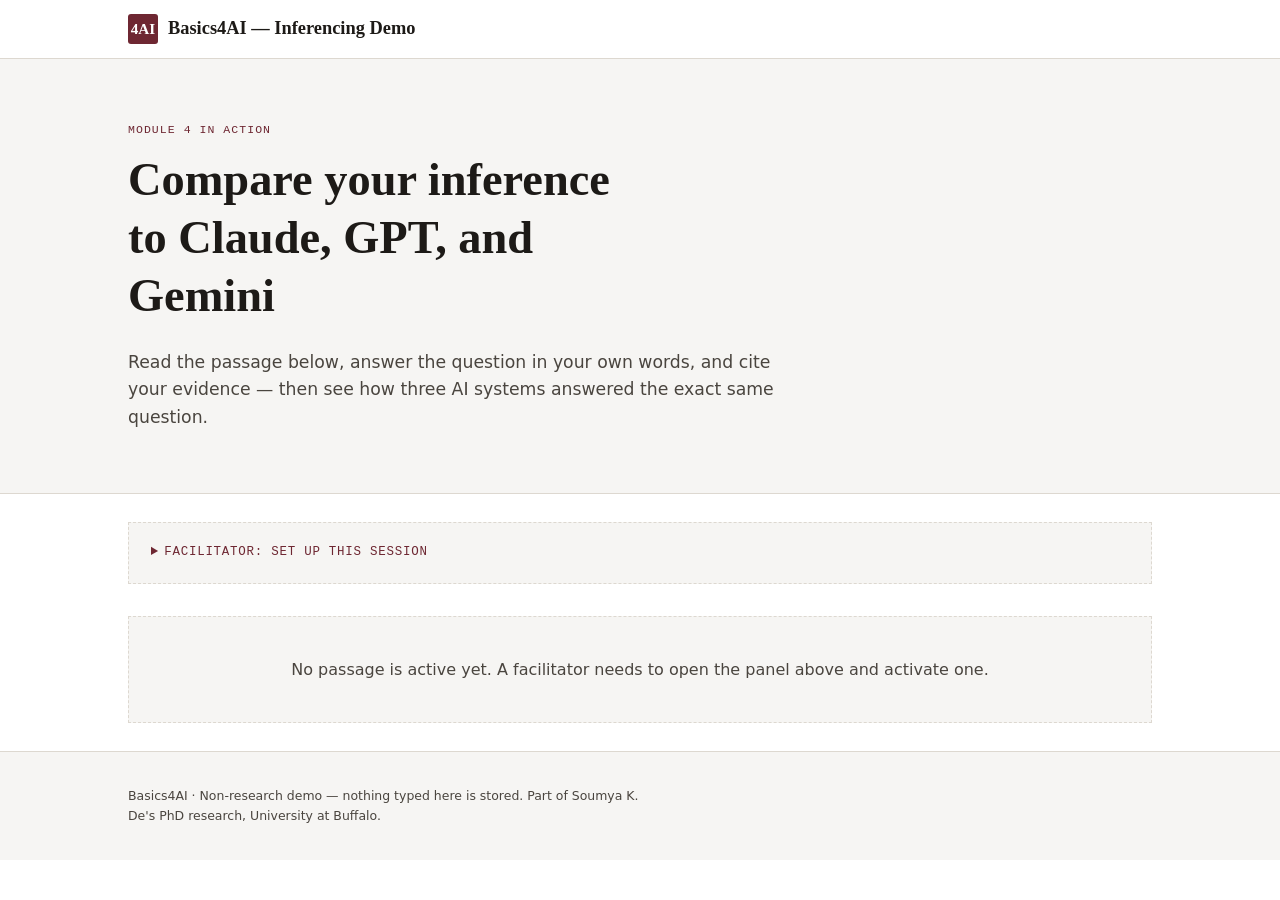
==== static/index.html @ 9f14caa0 "Initial build: inferencing comparison demo (Claude/GPT/Gemini vs child response)" ====
<!DOCTYPE html>
<html lang="en">
<head>
<meta charset="UTF-8">
<meta name="viewport" content="width=device-width, initial-scale=1.0">
<title>Inferencing Comparison — Basics4AI</title>
<meta name="description" content="Basics4AI inferencing demo: read a short passage, answer an inferencing question with evidence, then compare your response to Claude, GPT, and Gemini.">
<link rel="stylesheet" href="/static/base.css">
<link rel="stylesheet" href="/static/app.css">
</head>
<body>

<nav class="topnav">
  <div class="topnav-inner">
    <div class="brand"><span class="mark">4AI</span>Basics4AI — Inferencing Demo</div>
  </div>
</nav>

<header class="page-hero">
  <div class="container">
    <span class="eyebrow">Module 4 in action</span>
    <h1>Compare your inference to Claude, GPT, and Gemini</h1>
    <p class="lede">Read the passage below, answer the question in your own words, and cite your evidence — then see how three AI systems answered the exact same question.</p>
  </div>
</header>

<div class="demo-shell">

  <details class="facilitator-panel" id="facilitatorPanel">
    <summary>Facilitator: set up this session</summary>
    <form class="facilitator-form" id="facilitatorForm">
      <div>
        <label for="accessCode">Access code</label>
        <input type="password" id="accessCode" autocomplete="off" required>
      </div>
      <div>
        <label for="pdfFile">Reading passage (PDF)</label>
        <input type="file" id="pdfFile" accept="application/pdf" required>
      </div>
      <div>
        <label for="questionInput">Inferencing question</label>
        <textarea id="questionInput" placeholder="e.g. Why did the character decide to turn back? Use evidence from the passage." required></textarea>
      </div>
      <div>
        <button type="submit" class="btn btn-primary">Activate this passage &amp; ask the AIs</button>
        <button type="button" class="btn btn-outline" id="regenerateBtn">Retry AI answers only</button>
        <span id="facilitatorStatus" class="form-status"></span>
      </div>
      <p class="fine">Activating a new passage asks Claude, GPT, and Gemini once — their answers are then reused for every child, so re-activating repeatedly isn't necessary. Use "Retry" if one AI shows an error (e.g. a transient rate limit) without re-uploading the PDF.</p>
    </form>
  </details>

  <div id="mainArea">
    <div class="empty-state" id="emptyState">
      No passage is active yet. A facilitator needs to open the panel above and activate one.
    </div>

    <div id="sessionArea" style="display:none;">
      <span class="eyebrow">Reading passage <span id="passageFilename"></span></span>
      <div class="passage-box" id="passageText"></div>

      <span class="eyebrow">Question</span>
      <div class="question-box" id="questionText"></div>

      <form class="child-form" id="childForm">
        <div>
          <label for="childAnswer">Your answer</label>
          <textarea id="childAnswer" placeholder="What do you think, and why?" required></textarea>
        </div>
        <div>
          <label for="childEvidence">Your evidence</label>
          <textarea id="childEvidence" placeholder="Quote or point to the part of the passage that supports your answer." required></textarea>
        </div>
        <div>
          <button type="submit" class="btn btn-primary">Compare the responses</button>
        </div>
      </form>

      <span class="eyebrow">How Claude, GPT, and Gemini answered</span>
      <div class="ai-panels" id="aiPanels"></div>

      <div id="compareArea" style="display:none;">
        <span class="eyebrow">Side-by-side comparison</span>
        <h2>All four responses, as-is</h2>
        <div class="compare-table-wrap">
          <table id="compareTable">
            <thead><tr><th>Source</th><th>Answer</th><th>Evidence cited</th></tr></thead>
            <tbody id="compareBody"></tbody>
          </table>
        </div>
      </div>
    </div>
  </div>

</div>

<footer>
  <div class="container footer-inner">
    <p class="fine">Basics4AI · Non-research demo — nothing typed here is stored. Part of Soumya K. De's PhD research, University at Buffalo.</p>
  </div>
</footer>

<script src="/static/app.js"></script>
</body>
</html>
---- static/base.css ----
/* Basics4AI research site — shared stylesheet
   Distinct academic identity: charcoal ink, oxblood accent, serif headers, citation-forward typography. */

:root {
  --ink: #1d1a17;
  --ink-soft: #4a453f;
  --paper: #ffffff;
  --paper-alt: #f6f5f3;
  --line: #ddd8d0;
  --accent: #6e2732;
  --accent-bright: #8a3540;
  --accent-tint: #f6e9ea;
  --slate: #445059;
  --slate-tint: #eaeef0;
  --gold: #9c7a2f;
  --shadow: 0 1px 3px rgba(29, 26, 23, 0.08);
  --font-serif: Georgia, 'Iowan Old Style', 'Palatino Linotype', 'Book Antiqua', serif;
  --font-sans: -apple-system, BlinkMacSystemFont, 'Segoe UI', system-ui, sans-serif;
  --font-mono: 'Courier New', ui-monospace, monospace;
  --max: 1080px;
}

@media (prefers-color-scheme: dark) {
  :root {
    --ink: #ece7e0;
    --ink-soft: #b8b2a8;
    --paper: #171513;
    --paper-alt: #201d1a;
    --line: #3a352f;
    --accent: #d68a93;
    --accent-bright: #e3a4ac;
    --accent-tint: #2c1c1f;
    --slate: #a9b7c0;
    --slate-tint: #1c2226;
    --gold: #cbab5c;
    --shadow: 0 1px 4px rgba(0, 0, 0, 0.4);
  }
}
:root[data-theme="dark"] {
  --ink: #ece7e0; --ink-soft: #b8b2a8; --paper: #171513; --paper-alt: #201d1a;
  --line: #3a352f; --accent: #d68a93; --accent-bright: #e3a4ac; --accent-tint: #2c1c1f;
  --slate: #a9b7c0; --slate-tint: #1c2226; --gold: #cbab5c; --shadow: 0 1px 4px rgba(0,0,0,0.4);
}
:root[data-theme="light"] {
  --ink: #1d1a17; --ink-soft: #4a453f; --paper: #ffffff; --paper-alt: #f6f5f3;
  --line: #ddd8d0; --accent: #6e2732; --accent-bright: #8a3540; --accent-tint: #f6e9ea;
  --slate: #445059; --slate-tint: #eaeef0; --gold: #9c7a2f; --shadow: 0 1px 3px rgba(29,26,23,0.08);
}

* { box-sizing: border-box; }
html { scroll-behavior: smooth; }
body {
  margin: 0;
  font-family: var(--font-sans);
  background: var(--paper);
  color: var(--ink);
  line-height: 1.6;
  font-size: 16px;
  -webkit-font-smoothing: antialiased;
}
h1, h2, h3, h4 { font-family: var(--font-serif); font-weight: 700; color: var(--ink); line-height: 1.25; margin: 0 0 0.5em; }
h1 { font-size: clamp(2rem, 4vw, 2.9rem); }
h2 { font-size: clamp(1.5rem, 3vw, 2rem); }
h3 { font-size: 1.15rem; }
p { margin: 0 0 1em; color: var(--ink-soft); max-width: 68ch; }
a { color: var(--accent); text-decoration: none; }
a:hover { text-decoration: underline; }
.container { max-width: var(--max); margin: 0 auto; padding: 0 28px; }

.eyebrow {
  font-family: var(--font-mono);
  font-size: 0.72rem;
  letter-spacing: 0.09em;
  text-transform: uppercase;
  color: var(--accent);
  display: inline-block;
  margin-bottom: 12px;
}

/* ---------- Nav ---------- */
.topnav {
  border-bottom: 1px solid var(--line);
  background: var(--paper);
  position: sticky; top: 0; z-index: 40;
}
.topnav-inner {
  max-width: var(--max); margin: 0 auto; padding: 14px 28px;
  display: flex; align-items: center; justify-content: space-between; gap: 20px;
}
.brand {
  font-family: var(--font-serif); font-weight: 700; font-size: 1.15rem;
  display: flex; align-items: center; gap: 10px; color: var(--ink); white-space: nowrap;
}
.brand .mark {
  width: 30px; height: 30px; border-radius: 3px; background: var(--accent);
  color: #fff; display: flex; align-items: center; justify-content: center;
  font-family: var(--font-serif); font-size: 0.95rem; flex-shrink: 0;
}
.navlinks { display: flex; align-items: center; gap: 4px; flex-wrap: wrap; }
.navgroup { position: relative; }
.navgroup > button {
  font-family: var(--font-sans); font-size: 0.88rem; color: var(--ink-soft);
  background: none; border: none; cursor: pointer; padding: 8px 12px; border-radius: 4px;
}
.navgroup > button:hover, .navgroup:focus-within > button { color: var(--accent); background: var(--paper-alt); }
.navgroup .dropdown {
  display: none; position: absolute; top: 100%; left: 0; background: var(--paper);
  border: 1px solid var(--line); box-shadow: var(--shadow); min-width: 230px; padding: 6px; margin-top: 4px;
}
.navgroup:hover .dropdown, .navgroup:focus-within .dropdown { display: block; }
.navgroup .dropdown a {
  display: block; padding: 9px 12px; font-size: 0.86rem; color: var(--ink-soft); border-radius: 3px;
}
.navgroup .dropdown a:hover { background: var(--accent-tint); color: var(--accent); text-decoration: none; }
.navlinks > a { font-size: 0.88rem; color: var(--ink-soft); padding: 8px 12px; border-radius: 4px; }
.navlinks > a:hover { color: var(--accent); background: var(--paper-alt); text-decoration: none; }
.navlinks > a.current, .navgroup.current > button { color: var(--accent); font-weight: 600; }
.nav-toggle { display: none; background: none; border: 1px solid var(--line); border-radius: 4px; padding: 8px 10px; cursor: pointer; }
@media (max-width: 880px) {
  .navlinks { display: none; width: 100%; flex-direction: column; align-items: stretch; gap: 2px; }
  .navlinks.open { display: flex; }
  .navgroup .dropdown { display: block; position: static; border: none; box-shadow: none; padding-left: 12px; margin: 0; }
  .navgroup > button { width: 100%; text-align: left; }
  .topnav-inner { flex-wrap: wrap; }
  .nav-toggle { display: block; }
}

/* ---------- Hero / page header ---------- */
.page-hero {
  padding: 56px 0 44px; border-bottom: 1px solid var(--line); background: var(--paper-alt);
}
.page-hero h1 { max-width: 22ch; }
.page-hero .lede { font-size: 1.08rem; max-width: 62ch; }
.page-hero .meta-row {
  display: flex; gap: 18px; flex-wrap: wrap; margin-top: 18px;
  font-family: var(--font-mono); font-size: 0.78rem; color: var(--ink-soft);
}
.page-hero .meta-row span { padding: 4px 0; border-top: 2px solid var(--gold); padding-top: 6px; }

/* ---------- Sections ---------- */
.block { padding: 52px 0; }
.block.alt { background: var(--paper-alt); }
.block-head { max-width: 74ch; margin-bottom: 30px; }
.block + .block { border-top: 1px solid var(--line); }

/* ---------- Cards / grids ---------- */
.grid { display: grid; gap: 20px; }
.grid-2 { grid-template-columns: 1fr 1fr; }
.grid-3 { grid-template-columns: repeat(3, 1fr); }
.grid-4 { grid-template-columns: repeat(4, 1fr); }
@media (max-width: 760px) { .grid-2, .grid-3, .grid-4 { grid-template-columns: 1fr; } }

.card {
  background: var(--paper); border: 1px solid var(--line); padding: 22px 24px; box-shadow: var(--shadow);
}
.card h3 { margin-bottom: 8px; }
.card p { font-size: 0.92rem; margin-bottom: 0; }
.card .tag {
  font-family: var(--font-mono); font-size: 0.68rem; letter-spacing: 0.06em; text-transform: uppercase;
  color: var(--accent); display: inline-block; margin-bottom: 10px;
}

.nav-card {
  display: block; background: var(--paper); border: 1px solid var(--line); padding: 22px 24px;
  box-shadow: var(--shadow); transition: border-color 0.15s ease;
}
.nav-card:hover { border-color: var(--accent); text-decoration: none; }
.nav-card .cluster { font-family: var(--font-mono); font-size: 0.68rem; letter-spacing: 0.06em; text-transform: uppercase; color: var(--gold); }
.nav-card h3 { color: var(--ink); margin: 6px 0 8px; }
.nav-card p { font-size: 0.88rem; margin: 0; }

/* ---------- Stat strip ---------- */
.stat-strip { display: flex; flex-wrap: wrap; gap: 0; border: 1px solid var(--line); }
.stat { flex: 1 1 140px; padding: 18px 20px; border-right: 1px solid var(--line); }
.stat:last-child { border-right: none; }
.stat .num { font-family: var(--font-serif); font-size: 1.7rem; font-weight: 700; color: var(--accent); display: block; }
.stat .label { font-size: 0.78rem; color: var(--ink-soft); }

/* ---------- Tables ---------- */
.table-wrap { overflow-x: auto; border: 1px solid var(--line); }
table { width: 100%; border-collapse: collapse; font-size: 0.88rem; }
th, td { padding: 11px 14px; text-align: left; border-bottom: 1px solid var(--line); vertical-align: top; }
th { background: var(--paper-alt); font-family: var(--font-sans); font-weight: 700; font-size: 0.78rem; text-transform: uppercase; letter-spacing: 0.03em; color: var(--ink-soft); }
tr:last-child td { border-bottom: none; }
td.status-yes { color: var(--accent); font-weight: 700; }
td.center { text-align: center; }

/* ---------- Pull quote ---------- */
.pull {
  border-left: 3px solid var(--accent); padding: 4px 0 4px 22px; margin: 24px 0;
  font-family: var(--font-serif); font-size: 1.1rem; font-style: italic; color: var(--ink);
}

/* ---------- Callout / disclosure boxes ---------- */
.callout { border: 1px solid var(--line); background: var(--paper-alt); padding: 18px 22px; margin: 20px 0; }
.callout.accent { border-color: var(--accent); background: var(--accent-tint); }
.callout p:last-child { margin-bottom: 0; }
.callout .callout-label { font-family: var(--font-mono); font-size: 0.7rem; text-transform: uppercase; letter-spacing: 0.06em; color: var(--accent); display: block; margin-bottom: 8px; }

/* ---------- Placeholder page ---------- */
.placeholder-box {
  border: 1px dashed var(--line); padding: 36px 30px; text-align: center; background: var(--paper-alt);
}
.placeholder-box .icon { font-size: 1.6rem; margin-bottom: 10px; display: block; }

/* ---------- Citations ---------- */
.citelist { font-size: 0.82rem; color: var(--ink-soft); }
.citelist li { margin-bottom: 8px; }
.cite-inline { font-family: var(--font-mono); font-size: 0.85em; color: var(--slate); }

/* ---------- Buttons ---------- */
.btn { display: inline-block; padding: 11px 22px; border: 1px solid var(--ink); font-size: 0.9rem; font-weight: 600; }
.btn-primary { background: var(--accent); border-color: var(--accent); color: #fff; }
.btn-primary:hover { background: var(--accent-bright); border-color: var(--accent-bright); text-decoration: none; color: #fff; }
.btn-outline { color: var(--ink); }
.btn-outline:hover { background: var(--paper-alt); text-decoration: none; }

/* ---------- Footer ---------- */
footer { border-top: 1px solid var(--line); padding: 34px 0; background: var(--paper-alt); }
.footer-inner { display: flex; justify-content: space-between; align-items: center; flex-wrap: wrap; gap: 12px; }
.fine { font-size: 0.78rem; color: var(--ink-soft); margin: 0; }

/* ---------- Utility ---------- */
.measure { max-width: 68ch; }
.list-clean { padding-left: 0; list-style: none; }
.list-clean li { padding-left: 20px; position: relative; margin-bottom: 8px; color: var(--ink-soft); }
.list-clean li::before { content: '—'; position: absolute; left: 0; color: var(--accent); }
---- static/app.css ----
/* Demo-specific styles, layered on top of base.css design tokens */

.demo-shell { max-width: 1080px; margin: 0 auto; padding: 28px; }

.facilitator-panel {
  border: 1px dashed var(--line); background: var(--paper-alt);
  padding: 20px 22px; margin-bottom: 32px;
}
.facilitator-panel.open { border-style: solid; border-color: var(--accent); }
.facilitator-panel summary { cursor: pointer; font-family: var(--font-mono); font-size: 0.78rem; text-transform: uppercase; letter-spacing: 0.06em; color: var(--accent); }
.facilitator-form { display: grid; gap: 14px; margin-top: 16px; }
.facilitator-form label { display: block; font-size: 0.82rem; font-weight: 600; margin-bottom: 6px; color: var(--ink); }
.facilitator-form input[type="text"],
.facilitator-form input[type="password"],
.facilitator-form textarea,
.facilitator-form input[type="file"] {
  width: 100%; padding: 9px 12px; border: 1px solid var(--line); background: var(--paper);
  color: var(--ink); font-family: var(--font-sans); font-size: 0.92rem;
}
.facilitator-form textarea { resize: vertical; min-height: 60px; }
.form-status { font-size: 0.85rem; margin-top: 4px; }
.form-status.error { color: var(--accent); }
.form-status.ok { color: #2e7d4f; }

.passage-box { border: 1px solid var(--line); background: var(--paper-alt); padding: 22px 24px; margin: 20px 0; white-space: pre-wrap; font-size: 0.95rem; line-height: 1.7; max-height: 360px; overflow-y: auto; }
.question-box { font-family: var(--font-serif); font-size: 1.15rem; font-weight: 700; margin: 16px 0; }

.child-form { display: grid; gap: 16px; margin: 20px 0 30px; }
.child-form textarea { width: 100%; padding: 12px 14px; border: 1px solid var(--line); font-size: 0.95rem; font-family: var(--font-sans); min-height: 70px; resize: vertical; }
.child-form label { display: block; font-weight: 600; margin-bottom: 6px; }

.ai-panels { display: grid; grid-template-columns: repeat(3, 1fr); gap: 18px; margin: 20px 0; }
@media (max-width: 820px) { .ai-panels { grid-template-columns: 1fr; } }
.ai-panel { border: 1px solid var(--line); padding: 18px 20px; background: var(--paper); }
.ai-panel h4 { margin: 0 0 10px; font-family: var(--font-mono); font-size: 0.8rem; text-transform: uppercase; letter-spacing: 0.05em; color: var(--slate); }
.ai-panel .a-label { font-weight: 700; font-size: 0.85rem; margin-top: 8px; }
.ai-panel .a-text { font-size: 0.9rem; color: var(--ink-soft); margin-bottom: 8px; }
.ai-panel.pending { opacity: 0.55; }
.ai-panel.errored { border-color: var(--accent); }
.ai-panel .err-text { color: var(--accent); font-size: 0.85rem; }

.compare-table-wrap { margin-top: 20px; overflow-x: auto; border: 1px solid var(--line); }
.compare-table-wrap table { width: 100%; border-collapse: collapse; font-size: 0.9rem; }
.compare-table-wrap th, .compare-table-wrap td { border: 1px solid var(--line); padding: 12px 14px; text-align: left; vertical-align: top; }
.compare-table-wrap th { background: var(--paper-alt); font-size: 0.78rem; text-transform: uppercase; letter-spacing: 0.03em; }
.compare-table-wrap td.source-cell { font-weight: 700; white-space: nowrap; }

.empty-state { border: 1px dashed var(--line); padding: 40px 30px; text-align: center; color: var(--ink-soft); background: var(--paper-alt); }

.badge { display: inline-block; font-family: var(--font-mono); font-size: 0.68rem; text-transform: uppercase; padding: 3px 8px; border: 1px solid var(--line); margin-left: 8px; }
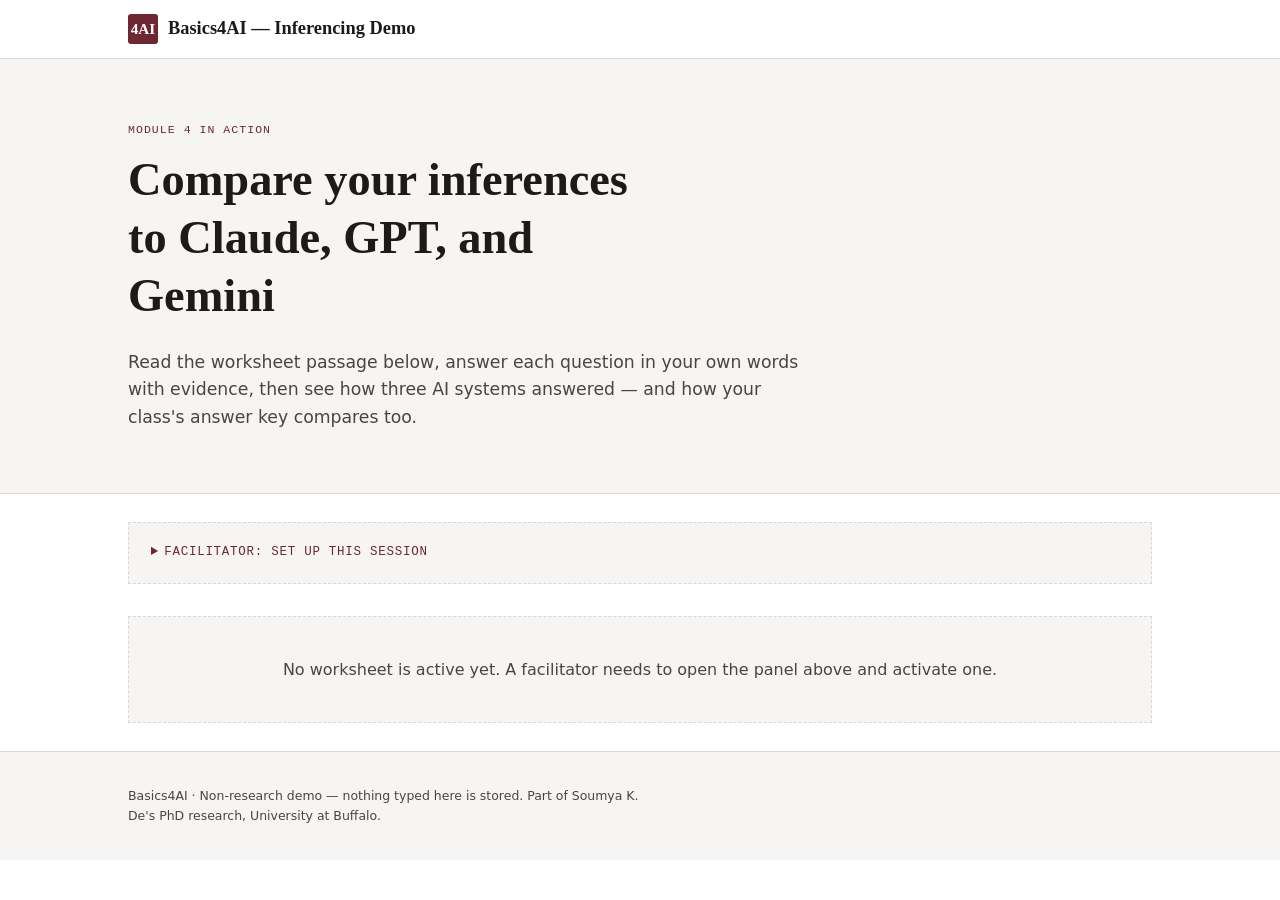
==== commit 35619c09: "Support multiple questions per worksheet with a separate answer-key PDF; 5-way comparison (child/Cla" ====
--- a/static/index.html
+++ b/static/index.html
@@ -4,7 +4,7 @@
 <meta charset="UTF-8">
 <meta name="viewport" content="width=device-width, initial-scale=1.0">
 <title>Inferencing Comparison — Basics4AI</title>
-<meta name="description" content="Basics4AI inferencing demo: read a short passage, answer an inferencing question with evidence, then compare your response to Claude, GPT, and Gemini.">
+<meta name="description" content="Basics4AI inferencing demo: read a short worksheet passage, answer each inferencing question with evidence, then compare your responses to Claude, GPT, Gemini, and the answer key.">
 <link rel="stylesheet" href="/static/base.css">
 <link rel="stylesheet" href="/static/app.css">
 </head>
@@ -19,8 +19,8 @@
 <header class="page-hero">
   <div class="container">
     <span class="eyebrow">Module 4 in action</span>
-    <h1>Compare your inference to Claude, GPT, and Gemini</h1>
-    <p class="lede">Read the passage below, answer the question in your own words, and cite your evidence — then see how three AI systems answered the exact same question.</p>
+    <h1>Compare your inferences to Claude, GPT, and Gemini</h1>
+    <p class="lede">Read the worksheet passage below, answer each question in your own words with evidence, then see how three AI systems answered — and how your class's answer key compares too.</p>
   </div>
 </header>
 
@@ -28,71 +28,112 @@
 
   <details class="facilitator-panel" id="facilitatorPanel">
     <summary>Facilitator: set up this session</summary>
-    <form class="facilitator-form" id="facilitatorForm">
+
+    <div id="extractStep" class="facilitator-form">
       <div>
         <label for="accessCode">Access code</label>
         <input type="password" id="accessCode" autocomplete="off" required>
       </div>
       <div>
-        <label for="pdfFile">Reading passage (PDF)</label>
-        <input type="file" id="pdfFile" accept="application/pdf" required>
+        <label for="passagePdf">Passage worksheet (PDF — passage + printed questions)</label>
+        <input type="file" id="passagePdf" accept="application/pdf" required>
       </div>
       <div>
-        <label for="questionInput">Inferencing question</label>
-        <textarea id="questionInput" placeholder="e.g. Why did the character decide to turn back? Use evidence from the passage." required></textarea>
+        <label for="answerKeyPdf">Answer key (PDF — sample answers + "How do you know this?" evidence)</label>
+        <input type="file" id="answerKeyPdf" accept="application/pdf" required>
       </div>
       <div>
-        <button type="submit" class="btn btn-primary">Activate this passage &amp; ask the AIs</button>
+        <button type="button" class="btn btn-primary" id="extractBtn">Read PDFs</button>
+        <span id="extractStatus" class="form-status"></span>
+      </div>
+    </div>
+
+    <div id="reviewStep" style="display:none;">
+      <div class="facilitator-form">
+        <div>
+          <label>Passage text (for your reference — copy question wording from here)</label>
+          <div class="readonly-box" id="extractedPassage"></div>
+        </div>
+        <div>
+          <label>Answer key text (for your reference — copy answers/evidence from here)</label>
+          <div class="readonly-box" id="extractedAnswerKey"></div>
+        </div>
+      </div>
+
+      <h3 style="margin-top:22px;">Questions for this worksheet</h3>
+      <div id="questionRows"></div>
+      <button type="button" class="btn btn-outline" id="addQuestionBtn" style="margin-top:10px;">+ Add question</button>
+
+      <div style="margin-top:18px;">
+        <button type="button" class="btn btn-primary" id="activateBtn">Activate &amp; ask the AIs</button>
         <button type="button" class="btn btn-outline" id="regenerateBtn">Retry AI answers only</button>
-        <span id="facilitatorStatus" class="form-status"></span>
+        <span id="activateStatus" class="form-status"></span>
       </div>
-      <p class="fine">Activating a new passage asks Claude, GPT, and Gemini once — their answers are then reused for every child, so re-activating repeatedly isn't necessary. Use "Retry" if one AI shows an error (e.g. a transient rate limit) without re-uploading the PDF.</p>
-    </form>
+      <p class="fine">Activating asks Claude, GPT, and Gemini once per question — their answers are then reused for every child.</p>
+    </div>
   </details>
 
   <div id="mainArea">
     <div class="empty-state" id="emptyState">
-      No passage is active yet. A facilitator needs to open the panel above and activate one.
+      No worksheet is active yet. A facilitator needs to open the panel above and activate one.
     </div>
 
     <div id="sessionArea" style="display:none;">
       <span class="eyebrow">Reading passage <span id="passageFilename"></span></span>
       <div class="passage-box" id="passageText"></div>
 
-      <span class="eyebrow">Question</span>
-      <div class="question-box" id="questionText"></div>
-
-      <form class="child-form" id="childForm">
-        <div>
-          <label for="childAnswer">Your answer</label>
-          <textarea id="childAnswer" placeholder="What do you think, and why?" required></textarea>
-        </div>
-        <div>
-          <label for="childEvidence">Your evidence</label>
-          <textarea id="childEvidence" placeholder="Quote or point to the part of the passage that supports your answer." required></textarea>
-        </div>
-        <div>
-          <button type="submit" class="btn btn-primary">Compare the responses</button>
-        </div>
-      </form>
-
-      <span class="eyebrow">How Claude, GPT, and Gemini answered</span>
-      <div class="ai-panels" id="aiPanels"></div>
-
-      <div id="compareArea" style="display:none;">
-        <span class="eyebrow">Side-by-side comparison</span>
-        <h2>All four responses, as-is</h2>
-        <div class="compare-table-wrap">
-          <table id="compareTable">
-            <thead><tr><th>Source</th><th>Answer</th><th>Evidence cited</th></tr></thead>
-            <tbody id="compareBody"></tbody>
-          </table>
-        </div>
-      </div>
+      <div id="questionBlocks"></div>
     </div>
   </div>
 
 </div>
+
+<template id="questionRowTemplate">
+  <div class="question-row">
+    <label>Question</label>
+    <textarea class="q-question" placeholder="Copy the question text from the passage PDF above."></textarea>
+    <label>Reference answer (from answer key)</label>
+    <textarea class="q-ref-answer" placeholder="Copy the sample answer from the answer key PDF above."></textarea>
+    <label>Reference evidence — "How do you know this?" (from answer key)</label>
+    <textarea class="q-ref-evidence" placeholder="Copy the supporting evidence from the answer key PDF above."></textarea>
+    <button type="button" class="btn btn-outline remove-row-btn">Remove this question</button>
+  </div>
+</template>
+
+<template id="questionBlockTemplate">
+  <div class="question-block">
+    <span class="eyebrow">Question <span class="q-index"></span></span>
+    <div class="question-box q-text"></div>
+
+    <form class="child-form">
+      <div>
+        <label>Your answer</label>
+        <textarea class="child-answer" placeholder="What do you think, and why?" required></textarea>
+      </div>
+      <div>
+        <label>Your evidence</label>
+        <textarea class="child-evidence" placeholder="Quote or point to the part of the passage that supports your answer." required></textarea>
+      </div>
+      <div>
+        <button type="submit" class="btn btn-primary">Compare the responses</button>
+      </div>
+    </form>
+
+    <span class="eyebrow">How Claude, GPT, and Gemini answered</span>
+    <div class="ai-panels"></div>
+
+    <div class="compare-area" style="display:none;">
+      <span class="eyebrow">Side-by-side comparison</span>
+      <h3>All five responses, as-is</h3>
+      <div class="compare-table-wrap">
+        <table>
+          <thead><tr><th>Source</th><th>Answer</th><th>Evidence cited</th></tr></thead>
+          <tbody class="compare-body"></tbody>
+        </table>
+      </div>
+    </div>
+  </div>
+</template>
 
 <footer>
   <div class="container footer-inner">
--- a/static/app.css
+++ b/static/app.css
@@ -48,3 +48,14 @@
 .empty-state { border: 1px dashed var(--line); padding: 40px 30px; text-align: center; color: var(--ink-soft); background: var(--paper-alt); }
 
 .badge { display: inline-block; font-family: var(--font-mono); font-size: 0.68rem; text-transform: uppercase; padding: 3px 8px; border: 1px solid var(--line); margin-left: 8px; }
+
+.readonly-box { border: 1px solid var(--line); background: var(--paper); padding: 14px 16px; max-height: 200px; overflow-y: auto; white-space: pre-wrap; font-size: 0.85rem; line-height: 1.6; color: var(--ink-soft); margin-top: 4px; }
+
+.question-row { border: 1px solid var(--line); background: var(--paper); padding: 16px 18px; margin-bottom: 14px; display: grid; gap: 10px; }
+.question-row label { font-size: 0.8rem; font-weight: 600; margin-bottom: 2px; }
+.question-row textarea { width: 100%; padding: 8px 10px; border: 1px solid var(--line); font-family: var(--font-sans); font-size: 0.88rem; min-height: 50px; resize: vertical; }
+.remove-row-btn { justify-self: start; font-size: 0.78rem; padding: 6px 12px; }
+
+.question-block { border-top: 3px solid var(--accent); padding: 26px 0; margin-top: 10px; }
+.question-block:first-child { border-top: none; margin-top: 0; padding-top: 0; }
+.q-index { font-weight: 700; }
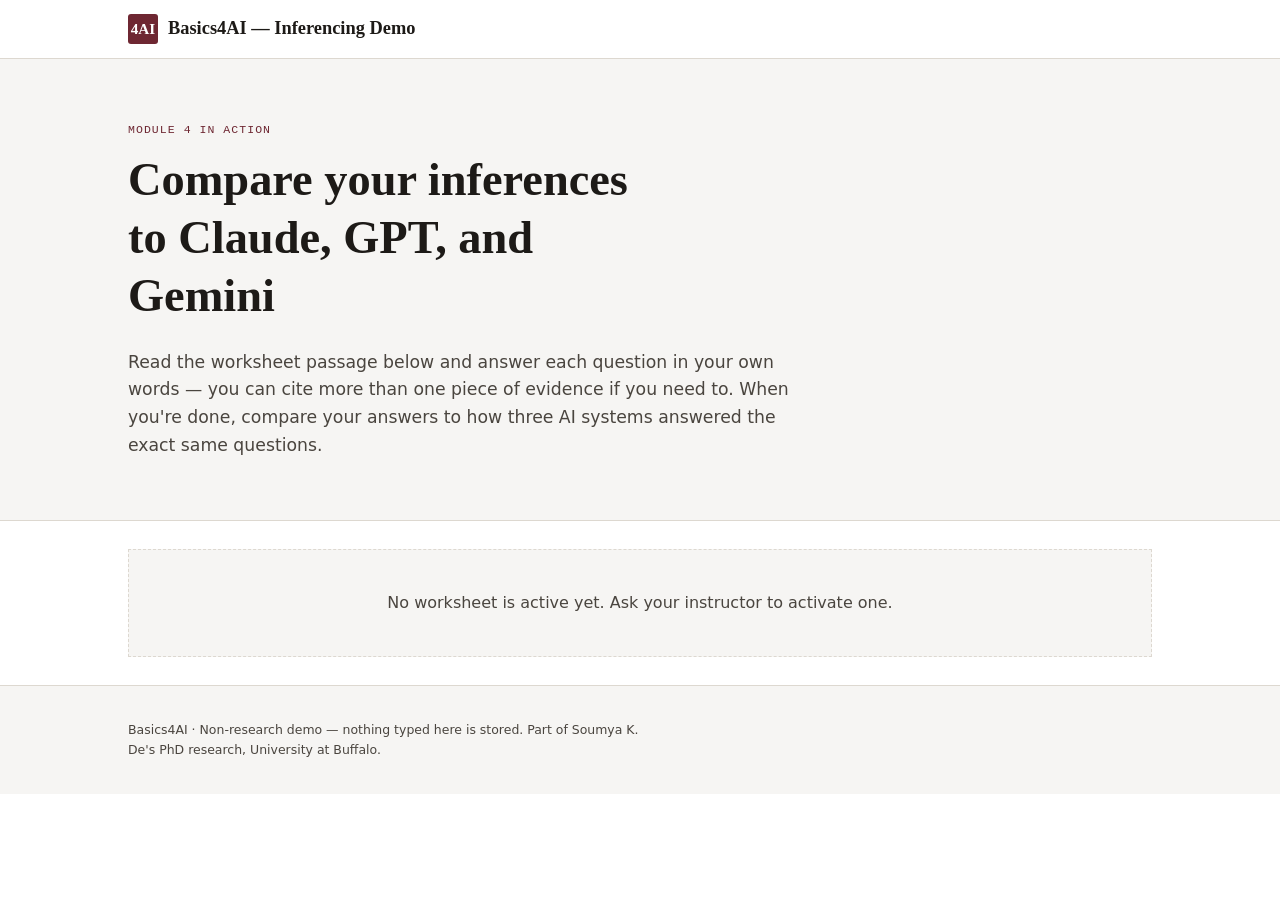
==== commit 263bf2b8: "Split into separate instructor and student pages; multi-evidence student answers; AI answers hidden " ====
--- a/static/index.html
+++ b/static/index.html
@@ -4,7 +4,7 @@
 <meta charset="UTF-8">
 <meta name="viewport" content="width=device-width, initial-scale=1.0">
 <title>Inferencing Comparison — Basics4AI</title>
-<meta name="description" content="Basics4AI inferencing demo: read a short worksheet passage, answer each inferencing question with evidence, then compare your responses to Claude, GPT, Gemini, and the answer key.">
+<meta name="description" content="Basics4AI inferencing demo: read a short worksheet passage, answer each inferencing question with evidence, then compare your responses to Claude, GPT, and Gemini.">
 <link rel="stylesheet" href="/static/base.css">
 <link rel="stylesheet" href="/static/app.css">
 </head>
@@ -20,118 +20,69 @@
   <div class="container">
     <span class="eyebrow">Module 4 in action</span>
     <h1>Compare your inferences to Claude, GPT, and Gemini</h1>
-    <p class="lede">Read the worksheet passage below, answer each question in your own words with evidence, then see how three AI systems answered — and how your class's answer key compares too.</p>
+    <p class="lede">Read the worksheet passage below and answer each question in your own words — you can cite more than one piece of evidence if you need to. When you're done, compare your answers to how three AI systems answered the exact same questions.</p>
   </div>
 </header>
 
 <div class="demo-shell">
 
-  <details class="facilitator-panel" id="facilitatorPanel">
-    <summary>Facilitator: set up this session</summary>
+  <div id="emptyState" class="empty-state">
+    No worksheet is active yet. Ask your instructor to activate one.
+  </div>
 
-    <div id="extractStep" class="facilitator-form">
-      <div>
-        <label for="accessCode">Access code</label>
-        <input type="password" id="accessCode" autocomplete="off" required>
-      </div>
-      <div>
-        <label for="passagePdf">Passage worksheet (PDF — passage + printed questions)</label>
-        <input type="file" id="passagePdf" accept="application/pdf" required>
-      </div>
-      <div>
-        <label for="answerKeyPdf">Answer key (PDF — sample answers + "How do you know this?" evidence)</label>
-        <input type="file" id="answerKeyPdf" accept="application/pdf" required>
-      </div>
-      <div>
-        <button type="button" class="btn btn-primary" id="extractBtn">Read PDFs</button>
-        <span id="extractStatus" class="form-status"></span>
-      </div>
-    </div>
+  <div id="sessionArea" style="display:none;">
+    <span class="eyebrow">Reading passage <span id="passageFilename"></span></span>
+    <div class="passage-box" id="passageText"></div>
 
-    <div id="reviewStep" style="display:none;">
-      <div class="facilitator-form">
-        <div>
-          <label>Passage text (for your reference — copy question wording from here)</label>
-          <div class="readonly-box" id="extractedPassage"></div>
-        </div>
-        <div>
-          <label>Answer key text (for your reference — copy answers/evidence from here)</label>
-          <div class="readonly-box" id="extractedAnswerKey"></div>
-        </div>
-      </div>
+    <div id="questionBlocks"></div>
 
-      <h3 style="margin-top:22px;">Questions for this worksheet</h3>
-      <div id="questionRows"></div>
-      <button type="button" class="btn btn-outline" id="addQuestionBtn" style="margin-top:10px;">+ Add question</button>
-
-      <div style="margin-top:18px;">
-        <button type="button" class="btn btn-primary" id="activateBtn">Activate &amp; ask the AIs</button>
-        <button type="button" class="btn btn-outline" id="regenerateBtn">Retry AI answers only</button>
-        <span id="activateStatus" class="form-status"></span>
-      </div>
-      <p class="fine">Activating asks Claude, GPT, and Gemini once per question — their answers are then reused for every child.</p>
-    </div>
-  </details>
-
-  <div id="mainArea">
-    <div class="empty-state" id="emptyState">
-      No worksheet is active yet. A facilitator needs to open the panel above and activate one.
-    </div>
-
-    <div id="sessionArea" style="display:none;">
-      <span class="eyebrow">Reading passage <span id="passageFilename"></span></span>
-      <div class="passage-box" id="passageText"></div>
-
-      <div id="questionBlocks"></div>
+    <div style="margin: 30px 0;">
+      <button type="button" class="btn btn-primary" id="compareAllBtn">Compare my answers to the AIs</button>
+      <p class="fine" id="compareHint">Answer every question above first — this reveals how Claude, GPT, and Gemini answered, plus a comparison table for each question.</p>
     </div>
   </div>
 
 </div>
-
-<template id="questionRowTemplate">
-  <div class="question-row">
-    <label>Question</label>
-    <textarea class="q-question" placeholder="Copy the question text from the passage PDF above."></textarea>
-    <label>Reference answer (from answer key)</label>
-    <textarea class="q-ref-answer" placeholder="Copy the sample answer from the answer key PDF above."></textarea>
-    <label>Reference evidence — "How do you know this?" (from answer key)</label>
-    <textarea class="q-ref-evidence" placeholder="Copy the supporting evidence from the answer key PDF above."></textarea>
-    <button type="button" class="btn btn-outline remove-row-btn">Remove this question</button>
-  </div>
-</template>
 
 <template id="questionBlockTemplate">
   <div class="question-block">
     <span class="eyebrow">Question <span class="q-index"></span></span>
     <div class="question-box q-text"></div>
 
-    <form class="child-form">
+    <div class="child-form">
       <div>
         <label>Your answer</label>
-        <textarea class="child-answer" placeholder="What do you think, and why?" required></textarea>
+        <textarea class="child-answer" placeholder="What do you think, and why?"></textarea>
       </div>
       <div>
-        <label>Your evidence</label>
-        <textarea class="child-evidence" placeholder="Quote or point to the part of the passage that supports your answer." required></textarea>
-      </div>
-      <div>
-        <button type="submit" class="btn btn-primary">Compare the responses</button>
-      </div>
-    </form>
-
-    <span class="eyebrow">How Claude, GPT, and Gemini answered</span>
-    <div class="ai-panels"></div>
-
-    <div class="compare-area" style="display:none;">
-      <span class="eyebrow">Side-by-side comparison</span>
-      <h3>All five responses, as-is</h3>
-      <div class="compare-table-wrap">
-        <table>
-          <thead><tr><th>Source</th><th>Answer</th><th>Evidence cited</th></tr></thead>
-          <tbody class="compare-body"></tbody>
-        </table>
+        <label>Your evidence <span class="fine">(you can add more than one)</span></label>
+        <div class="evidence-list"></div>
+        <button type="button" class="btn btn-outline add-evidence-btn" style="margin-top:6px;">+ Add another piece of evidence</button>
       </div>
     </div>
+
+    <div class="ai-reveal" style="display:none;">
+      <span class="eyebrow">How Claude, GPT, and Gemini answered</span>
+      <div class="ai-panels"></div>
+
+      <div class="compare-area">
+        <span class="eyebrow">Side-by-side comparison</span>
+        <h3>Your answer vs. the AIs, as-is</h3>
+        <div class="compare-table-wrap">
+          <table>
+            <thead><tr><th>Source</th><th>Answer</th><th>Evidence cited</th></tr></thead>
+            <tbody class="compare-body"></tbody>
+          </table>
+        </div>
+      </div>
+    </div>
+  </div>
+</template>
+
+<template id="evidenceRowTemplate">
+  <div class="evidence-row">
+    <textarea class="evidence-item" placeholder="Quote or point to the part of the passage that supports your answer."></textarea>
+    <button type="button" class="remove-evidence-row-btn" title="Remove this evidence">✕</button>
   </div>
 </template>
 
@@ -141,6 +92,6 @@
   </div>
 </footer>
 
-<script src="/static/app.js"></script>
+<script src="/static/student.js"></script>
 </body>
 </html>
--- a/static/app.css
+++ b/static/app.css
@@ -20,6 +20,7 @@
 .facilitator-form textarea { resize: vertical; min-height: 60px; }
 .form-status { font-size: 0.85rem; margin-top: 4px; }
 .form-status.error { color: var(--accent); }
+.fine.error { color: var(--accent); font-weight: 600; }
 .form-status.ok { color: #2e7d4f; }
 
 .passage-box { border: 1px solid var(--line); background: var(--paper-alt); padding: 22px 24px; margin: 20px 0; white-space: pre-wrap; font-size: 0.95rem; line-height: 1.7; max-height: 360px; overflow-y: auto; }
@@ -59,3 +60,12 @@
 .question-block { border-top: 3px solid var(--accent); padding: 26px 0; margin-top: 10px; }
 .question-block:first-child { border-top: none; margin-top: 0; padding-top: 0; }
 .q-index { font-weight: 700; }
+
+.evidence-list { display: grid; gap: 8px; }
+.evidence-row { display: flex; gap: 8px; align-items: flex-start; }
+.evidence-row textarea { flex: 1; padding: 9px 12px; border: 1px solid var(--line); font-family: var(--font-sans); font-size: 0.92rem; min-height: 50px; resize: vertical; }
+.remove-evidence-row-btn { border: 1px solid var(--line); background: var(--paper); color: var(--ink-soft); width: 34px; height: 34px; cursor: pointer; flex-shrink: 0; }
+.remove-evidence-row-btn:hover { border-color: var(--accent); color: var(--accent); }
+
+.question-block.answered { border-top-color: var(--slate); }
+.question-block.unanswered-flag { outline: 2px solid var(--accent); outline-offset: 6px; }
